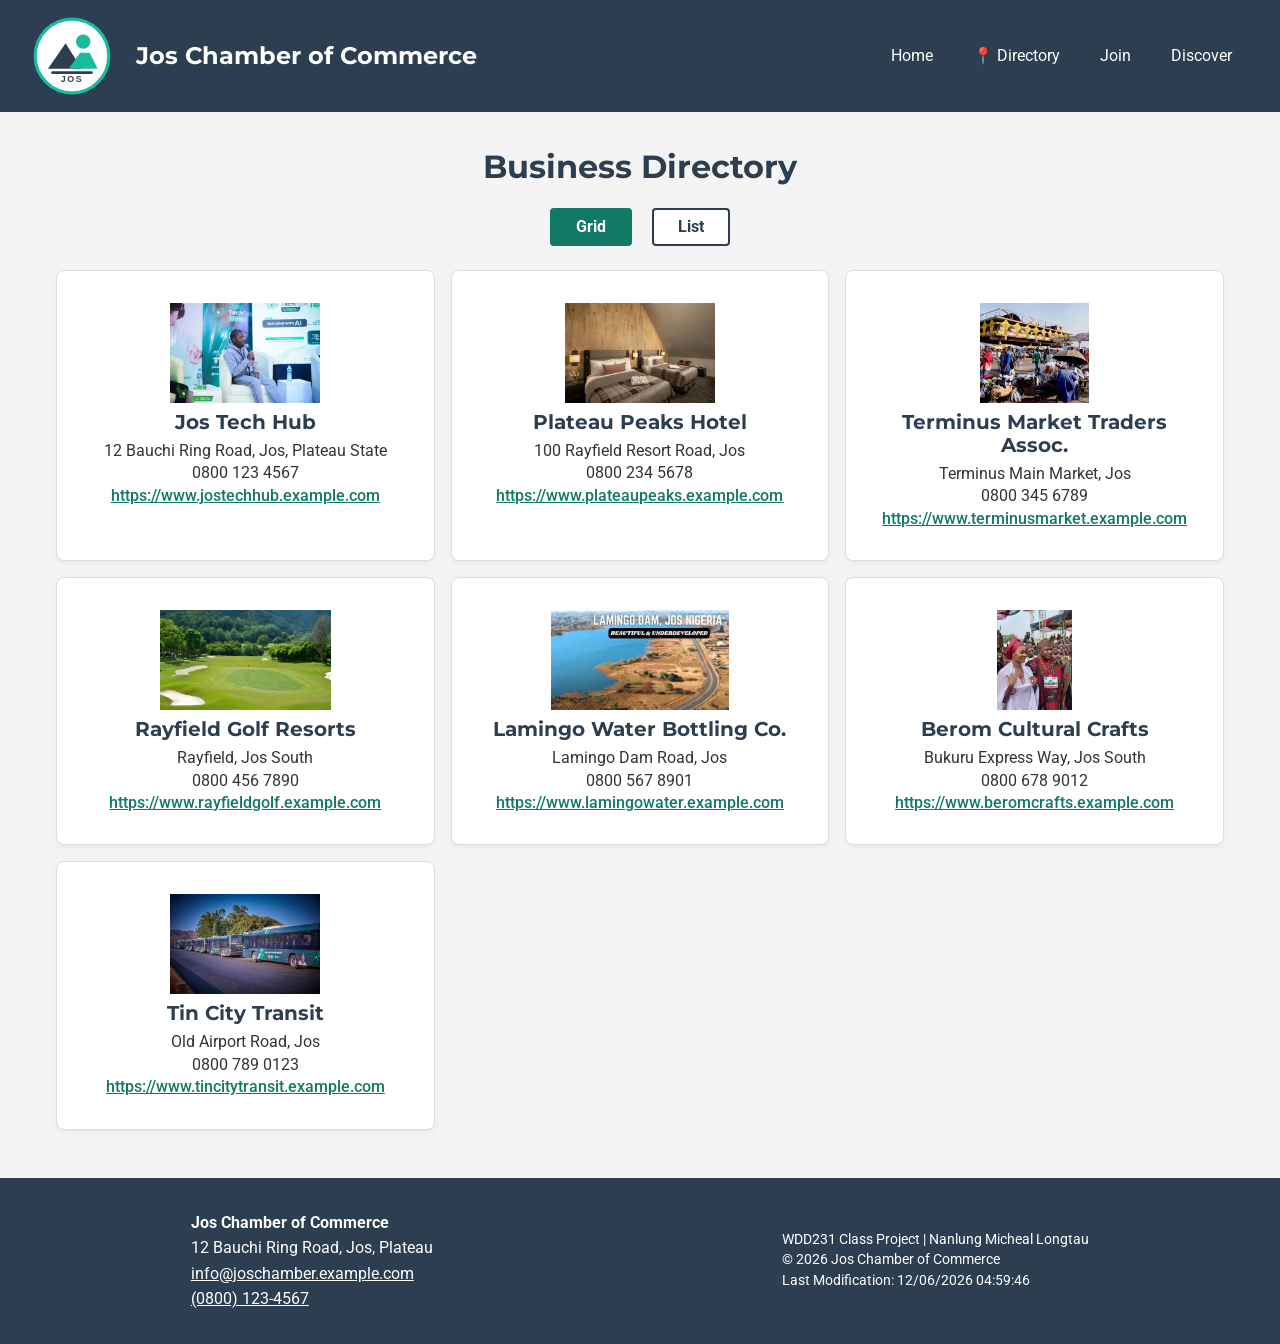
==== chamber/directory.html @ 2b404e85 "week 2 commit" ====
<!DOCTYPE html>
<html lang="en">
<head>
    <meta charset="UTF-8">
    <meta name="viewport" content="width=device-width, initial-scale=1.0">
    <title>Jos Chamber of Commerce - Directory</title>
    <meta name="description" content="Business directory for the Jos Chamber of Commerce, promoting economic growth on the Plateau.">
    <meta name="author" content="Nanlung Micheal Longtau">
    
    <!-- Open Graph / Facebook Meta Tags -->
    <meta property="og:title" content="Jos Chamber of Commerce - Directory">
    <meta property="og:description" content="Discover local businesses and networking opportunities in Jos, Plateau State.">
    <meta property="og:image" content="images/jos-chamber-social.jpg">
    <meta property="og:url" content="https://niajaboy.github.io/wdd231/chamber/directory.html">
    
    <link rel="icon" href="images/logo.svg" type="image/svg+xml">
    
    <!-- Stylesheets -->
    <link rel="stylesheet" href="styles/normalize.css">
    <link rel="stylesheet" href="styles/small.css">
    <link rel="stylesheet" href="styles/larger.css">
    
    <script src="scripts/directory.js" defer></script>
</head>
<body>
    <header>
        <div class="logo-box">
            <img src="images/logo.svg" alt="Jos Chamber of Commerce Logo" width="80" height="80">
            <span class="site-title">Jos Chamber of Commerce</span>
        </div>
        
        <button type="button" id="menu" aria-label="Toggle Menu" aria-expanded="false" aria-controls="primary-nav"></button>
        <nav aria-label="Primary Navigation">
            <ul id="primary-nav" class="navigation">
                <li><a href="index.html">Home</a></li>
                <li><a href="directory.html" class="active" aria-current="page">Directory</a></li>
                <li><a href="join.html">Join</a></li>
                <li><a href="discover.html">Discover</a></li>
            </ul>
        </nav>
    </header>

    <main>
        <h1>Business Directory</h1>
        <div class="view-toggles" role="group" aria-label="Directory View Options">
            <button type="button" id="grid-btn" aria-pressed="true">Grid</button>
            <button type="button" id="list-btn" aria-pressed="false">List</button>
        </div>
        
        <div id="members-container" class="grid-view" aria-live="polite"></div>
    </main>

    <footer>
        <address class="footer-info">
            <strong>Jos Chamber of Commerce</strong><br>
            12 Bauchi Ring Road, Jos, Plateau<br>
            <a href="mailto:info@joschamber.example.com">info@joschamber.example.com</a><br>
            <a href="tel:+2348001234567">(0800) 123-4567</a>
        </address>
        <div class="dev-info">
            <p>WDD231 Class Project | Nanlung Micheal Longtau</p>
            <p>&copy; <span id="currentyear"></span> Jos Chamber of Commerce</p>
            <p id="lastModified"></p>
        </div>
    </footer>
</body>
</html>
---- chamber/styles/small.css ----
/* Import Google Fonts */
@import url('https://fonts.googleapis.com/css2?family=Montserrat:wght@400;700&family=Roboto:wght@400;500&display=swap');

/* CSS Variables */
:root {
    --primary-color: #2c3e50;
    --secondary-color: #117a65;
    --text-color: #333333;
    --bg-color: #f4f4f4;
    --card-bg: #ffffff;
    --font-heading: 'Montserrat', sans-serif;
    --font-body: 'Roboto', sans-serif;
}

/* Base Styles */
* {
    box-sizing: border-box;
}

body {
    font-family: var(--font-body);
    color: var(--text-color);
    background-color: var(--bg-color);
    margin: 0;
    padding: 0;
}

h1, h2, h3 {
    font-family: var(--font-heading);
    color: var(--primary-color);
}

/* Header & Logo */
header {
    background-color: var(--primary-color);
    color: #ffffff;
    padding: 1rem;
    position: relative;
}

.logo-box {
    display: flex;
    flex-direction: row;
    align-items: center;
    gap: 1rem;
    padding-right: 2.5rem;
    text-align: left;
}

header img {
    width: 60px;
    height: auto;
    flex-shrink: 0;
}

header .site-title {
    font-family: var(--font-heading);
    font-weight: 700;
    color: #ffffff;
    font-size: 1.25rem;
    margin: 0;
}

/* Small View Navigation */
#menu {
    font-size: 1.5rem;
    border: 0;
    background: none;
    color: #ffffff;
    position: absolute;
    top: 1.5rem;
    right: 1rem;
    cursor: pointer;
}

#menu::before {
    content: "☰";
}

#menu.open::before {
    content: "❌";
}

.navigation {
    display: flex;
    flex-direction: column;
    justify-content: space-around;
    list-style: none;
    padding: 0;
    margin: 1rem 0 0 0;
    background-color: var(--primary-color);
}

.navigation a {
    display: none;
    padding: 1rem;
    text-align: center;
    text-decoration: none;
    color: #ffffff;
    border-top: 1px solid rgba(255, 255, 255, 0.1);
}

.navigation a:hover {
    background-color: var(--secondary-color);
    color: #ffffff;
    font-weight: 700;
}

.open a {
    display: block;
}

.active::before {
    content: "📍 ";
}

/* Main Content & View Toggles */
main {
    padding: 1rem;
    max-width: 1200px;
    margin: 0 auto;
}

main h1 {
    text-align: center;
}

.view-toggles {
    text-align: center;
    margin-bottom: 1.5rem;
}

.view-toggles button {
    padding: 0.5rem 1.5rem;
    margin: 0 0.5rem;
    font-weight: bold;
    cursor: pointer;
    color: var(--primary-color);
    background-color: var(--card-bg);
    border: 2px solid var(--primary-color);
    border-radius: 4px;
}

.view-toggles button:hover,
.view-toggles button[aria-pressed="true"] {
    background-color: var(--secondary-color);
    color: #ffffff;
    border-color: var(--secondary-color);
}

/* Directory Views - Mobile Baseline */
#members-container {
    display: flex;
    flex-direction: column;
    gap: 1rem;
}

.member-card {
    background-color: var(--card-bg);
    border: 1px solid #dddddd;
    border-radius: 8px;
    padding: 1rem;
    text-align: center;
    box-shadow: 0 2px 5px rgba(0, 0, 0, 0.05);
}

.member-card img {
    width: 180px;
    height: 100px;
    object-fit: contain;
    display: block;
    margin: 0 auto 0.5rem auto;
}

.member-card h2 {
    margin: 0 0 0.5rem 0;
    font-size: 1.25rem;
}

.member-card p {
    margin: 0.25rem 0;
}

.member-card a {
    color: var(--secondary-color);
    text-decoration: underline;
    font-weight: 500;
    word-break: break-all;
}

/* List View */
.list-view .member-card {
    text-align: left;
    padding: 1rem;
}

.list-view .member-card img {
    display: none;
}

/* Footer */
footer {
    background-color: var(--primary-color);
    color: #ffffff;
    padding: 2rem 1rem;
    text-align: center;
    margin-top: 2rem;
}

footer address {
    font-style: normal;
    line-height: 1.6;
}

footer address a {
    color: #ffffff;
    text-decoration: underline;
}

footer p {
    margin: 0.25rem 0;
    font-size: 0.9rem;
}
---- chamber/styles/larger.css ----
/* Apply to screens 768px and wider */
@media screen and (min-width: 768px) {

    /* Header & Navigation */
    header {
        display: flex;
        align-items: center;
        justify-content: space-between;
        padding: 1rem 2rem;
    }

    .logo-box {
        gap: 1.5rem;
        padding-right: 0;
    }

    header img {
        width: 80px;
    }

    header .site-title {
        font-size: 1.5rem;
    }

    #menu {
        display: none;
    }

    .navigation {
        flex-direction: row;
        margin: 0;
        background-color: transparent;
    }

    .navigation a {
        display: block;
        flex: 1 1 100%;
        border-top: none;
        padding: 0.5rem 1rem;
        margin-left: 0.5rem;
        border-radius: 4px;
    }

    /* Grid View - Multi-column */
    .grid-view {
        display: grid !important;
        grid-template-columns: repeat(auto-fit, minmax(300px, 1fr));
        gap: 1.5rem;
    }

    /* List View - Single-Row Layout */
    .list-view .member-card {
        display: grid;
        grid-template-columns: 1.5fr 2fr 1.2fr 1.5fr;
        align-items: center;
        gap: 1rem;
        padding: 1rem 1.5rem;
    }
    .member-card {
        padding: 2rem;
    }

    .list-view .member-card h2 {
        margin: 0;
    }

    /* Footer */
    footer {
        display: flex;
        justify-content: space-around;
        align-items: center;
        text-align: left;
    }
}
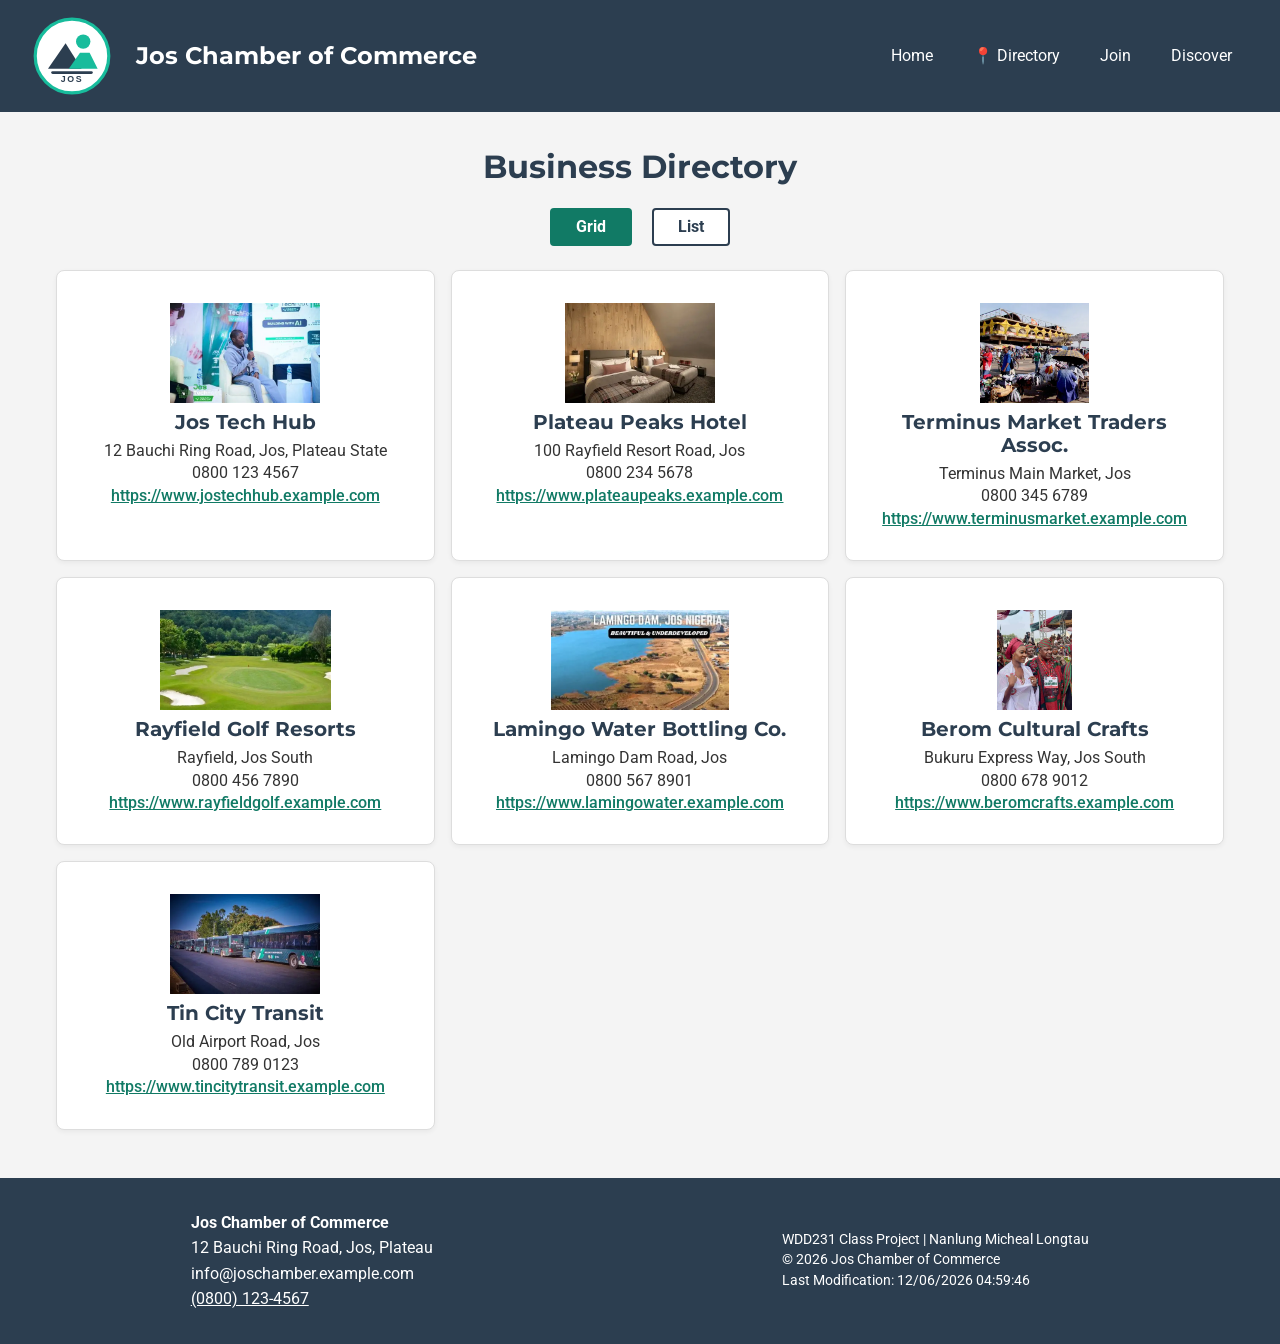
==== commit 32dc9522: "Week 2 final commit" ====
--- a/chamber/directory.html
+++ b/chamber/directory.html
@@ -6,16 +6,14 @@
     <title>Jos Chamber of Commerce - Directory</title>
     <meta name="description" content="Business directory for the Jos Chamber of Commerce, promoting economic growth on the Plateau.">
     <meta name="author" content="Nanlung Micheal Longtau">
-    
-    <!-- Open Graph / Facebook Meta Tags -->
-    <meta property="og:title" content="Jos Chamber of Commerce - Directory">
+    <meta property="og:title" content="Jos Chamber of Commerce | Local Business Directory">
     <meta property="og:description" content="Discover local businesses and networking opportunities in Jos, Plateau State.">
-    <meta property="og:image" content="images/jos-chamber-social.jpg">
+    <meta property="og:image" content="https://niajaboy.github.io/wdd231/chamber/images/jos-chamber-social.jpg">
     <meta property="og:url" content="https://niajaboy.github.io/wdd231/chamber/directory.html">
-    
     <link rel="icon" href="images/logo.svg" type="image/svg+xml">
-    
-    <!-- Stylesheets -->
+    <link rel="preconnect" href="https://fonts.googleapis.com">
+    <link rel="preconnect" href="https://fonts.gstatic.com" crossorigin>
+    <link href="https://fonts.googleapis.com/css2?family=Montserrat:wght@400;700&family=Roboto:wght@400;500&display=swap" rel="stylesheet">
     <link rel="stylesheet" href="styles/normalize.css">
     <link rel="stylesheet" href="styles/small.css">
     <link rel="stylesheet" href="styles/larger.css">
@@ -54,7 +52,7 @@
         <address class="footer-info">
             <strong>Jos Chamber of Commerce</strong><br>
             12 Bauchi Ring Road, Jos, Plateau<br>
-            <a href="mailto:info@joschamber.example.com">info@joschamber.example.com</a><br>
+            info@joschamber.example.com<br>
             <a href="tel:+2348001234567">(0800) 123-4567</a>
         </address>
         <div class="dev-info">
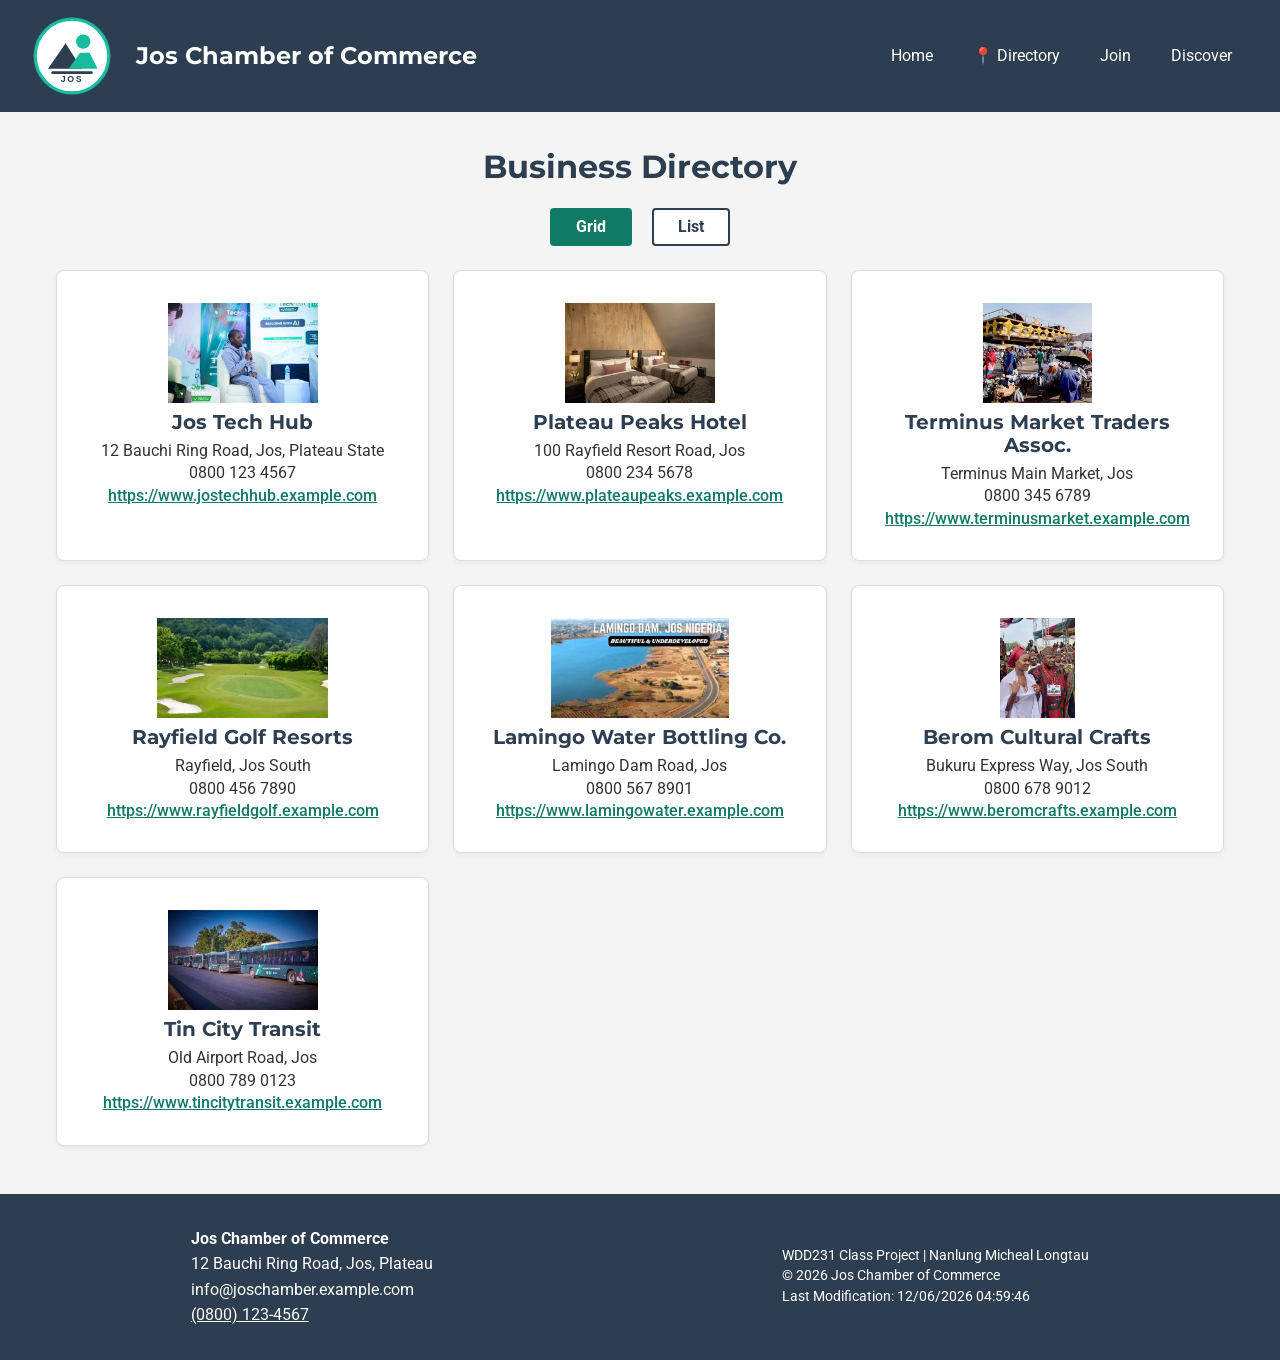
==== commit e4b71cd3: "Fix W02 audit meta tags and Google Fonts links" ====
--- a/chamber/directory.html
+++ b/chamber/directory.html
@@ -8,7 +8,7 @@
     <meta name="author" content="Nanlung Micheal Longtau">
     <meta property="og:title" content="Jos Chamber of Commerce | Local Business Directory">
     <meta property="og:description" content="Discover local businesses and networking opportunities in Jos, Plateau State.">
-    <meta property="og:image" content="https://niajaboy.github.io/wdd231/chamber/images/jos-chamber-social.jpg">
+    <meta property="og:image" content="https://niajaboy.github.io/wdd231/chamber/images/logo.svg">
     <meta property="og:url" content="https://niajaboy.github.io/wdd231/chamber/directory.html">
     <link rel="icon" href="images/logo.svg" type="image/svg+xml">
     <link rel="preconnect" href="https://fonts.googleapis.com">
--- a/chamber/styles/small.css
+++ b/chamber/styles/small.css
@@ -1,7 +1,4 @@
 /* Import Google Fonts */
-@import url('https://fonts.googleapis.com/css2?family=Montserrat:wght@400;700&family=Roboto:wght@400;500&display=swap');
-
-/* CSS Variables */
 :root {
     --primary-color: #2c3e50;
     --secondary-color: #117a65;
--- a/chamber/styles/larger.css
+++ b/chamber/styles/larger.css
@@ -42,11 +42,11 @@
     }
 
     /* Grid View - Multi-column */
-    .grid-view {
-        display: grid !important;
-        grid-template-columns: repeat(auto-fit, minmax(300px, 1fr));
-        gap: 1.5rem;
-    }
+   #members-container.grid-view {
+    display: grid;
+    grid-template-columns: repeat(auto-fit, minmax(300px, 1fr));
+    gap: 1.5rem;
+}
 
     /* List View - Single-Row Layout */
     .list-view .member-card {
